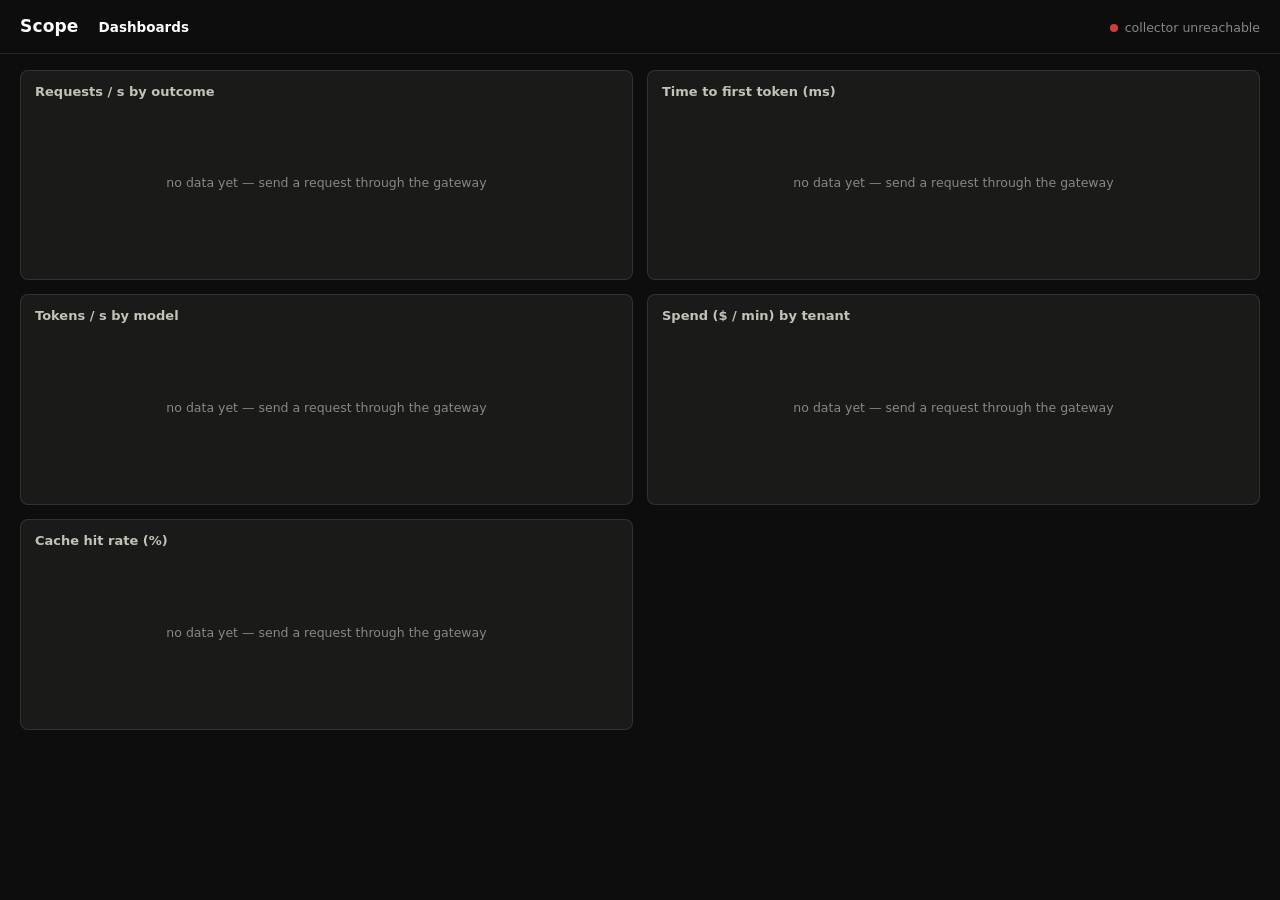
==== internal/ui/static/index.html @ 43813730 "feat(ui): dashboard shell with live charts polling the query API Serve a small embedded dashboard fr" ====
<!doctype html>
<html lang="en">
<head>
  <meta charset="utf-8">
  <meta name="viewport" content="width=device-width, initial-scale=1">
  <title>Scope — live dashboards</title>
  <link rel="stylesheet" href="style.css">
</head>
<body>
  <header>
    <h1>Scope</h1>
    <nav>
      <a href="./" class="active">Dashboards</a>
    </nav>
    <div id="status" class="status" title="collector health">
      <span class="dot"></span><span id="status-text">connecting…</span>
    </div>
  </header>

  <main id="charts" class="grid"></main>

  <script src="chart.js"></script>
  <script src="dashboard.js"></script>
</body>
</html>
---- internal/ui/static/style.css ----
/* Scope dashboard chrome. One committed dark look — this is an
 * observability screen, read in dark ops rooms and demo recordings — with
 * the palette stepped for the dark surface (series colors validated as a
 * set for adjacent-pair CVD separation; identity is never color alone:
 * every multi-series chart carries a legend). */

:root {
  --page: #0d0d0d;
  --surface: #1a1a19;
  --ink: #ffffff;
  --ink-2: #c3c2b7;
  --muted: #898781;
  --grid: #2c2c2a;
  --baseline: #383835;
  --border: rgba(255, 255, 255, 0.10);
  --good: #0ca30c;
  --critical: #d03b3b;
  /* Categorical slots, dark steps, fixed order — dashboard.js assigns
   * series to slots in this order and never re-paints a surviving series
   * when the set changes. */
  --series-1: #3987e5;
  --series-2: #d95926;
  --series-3: #199e70;
  --series-4: #c98500;
  --series-5: #d55181;
  --series-6: #008300;
  --series-7: #9085e9;
  --series-8: #e66767;
}

* { box-sizing: border-box; }

body {
  margin: 0;
  background: var(--page);
  color: var(--ink);
  font: 14px/1.45 system-ui, -apple-system, "Segoe UI", sans-serif;
}

header {
  display: flex;
  align-items: baseline;
  gap: 20px;
  padding: 14px 20px;
  border-bottom: 1px solid var(--border);
}

h1 {
  margin: 0;
  font-size: 17px;
  font-weight: 650;
  letter-spacing: 0.01em;
}

nav { display: flex; gap: 14px; flex: 1; }
nav a { color: var(--ink-2); text-decoration: none; font-size: 13.5px; }
nav a:hover { color: var(--ink); }
nav a.active { color: var(--ink); font-weight: 600; }

.status { display: flex; align-items: center; gap: 7px; color: var(--muted); font-size: 12.5px; }
.status .dot { width: 8px; height: 8px; border-radius: 50%; background: var(--muted); }
.status.ok .dot { background: var(--good); }
.status.down .dot { background: var(--critical); }

.grid {
  display: grid;
  grid-template-columns: repeat(auto-fit, minmax(420px, 1fr));
  gap: 14px;
  padding: 16px 20px 28px;
}

.panel {
  background: var(--surface);
  border: 1px solid var(--border);
  border-radius: 8px;
  padding: 12px 14px 10px;
  min-width: 0;
}

.panel h2 {
  margin: 0 0 2px;
  font-size: 13px;
  font-weight: 600;
  color: var(--ink-2);
}

.panel .now {
  font-size: 22px;
  font-weight: 650;
  min-height: 30px;
}

.panel svg { display: block; width: 100%; }

.panel .empty {
  color: var(--muted);
  font-size: 12.5px;
  display: flex;
  align-items: center;
  justify-content: center;
  height: 160px;
}

/* Legend: colored chip + text ink (text never wears the series color). */
.legend {
  display: flex;
  flex-wrap: wrap;
  gap: 4px 14px;
  padding-top: 6px;
  font-size: 12px;
  color: var(--ink-2);
}
.legend .item { display: inline-flex; align-items: center; gap: 6px; }
.legend .chip { width: 10px; height: 10px; border-radius: 3px; }

/* Chart internals (SVG). */
.gridline { stroke: var(--grid); stroke-width: 1; }
.axisline { stroke: var(--baseline); stroke-width: 1; }
.tick { fill: var(--muted); font-size: 10.5px; font-variant-numeric: tabular-nums; }
.series { fill: none; stroke-width: 2; stroke-linejoin: round; stroke-linecap: round; }

/* Hover layer. */
.crosshair { stroke: var(--baseline); stroke-width: 1; stroke-dasharray: 3 3; }
.hoverdot { stroke: var(--surface); stroke-width: 2; }

.tooltip {
  position: fixed;
  pointer-events: none;
  background: var(--page);
  border: 1px solid var(--border);
  border-radius: 6px;
  padding: 7px 10px;
  font-size: 12px;
  color: var(--ink-2);
  z-index: 10;
  max-width: 300px;
}
.tooltip .t { color: var(--muted); margin-bottom: 3px; font-variant-numeric: tabular-nums; }
.tooltip .row { display: flex; align-items: center; gap: 6px; }
.tooltip .row .chip { width: 8px; height: 8px; border-radius: 2px; flex: none; }
.tooltip .row .v { margin-left: auto; padding-left: 12px; font-variant-numeric: tabular-nums; color: var(--ink); }
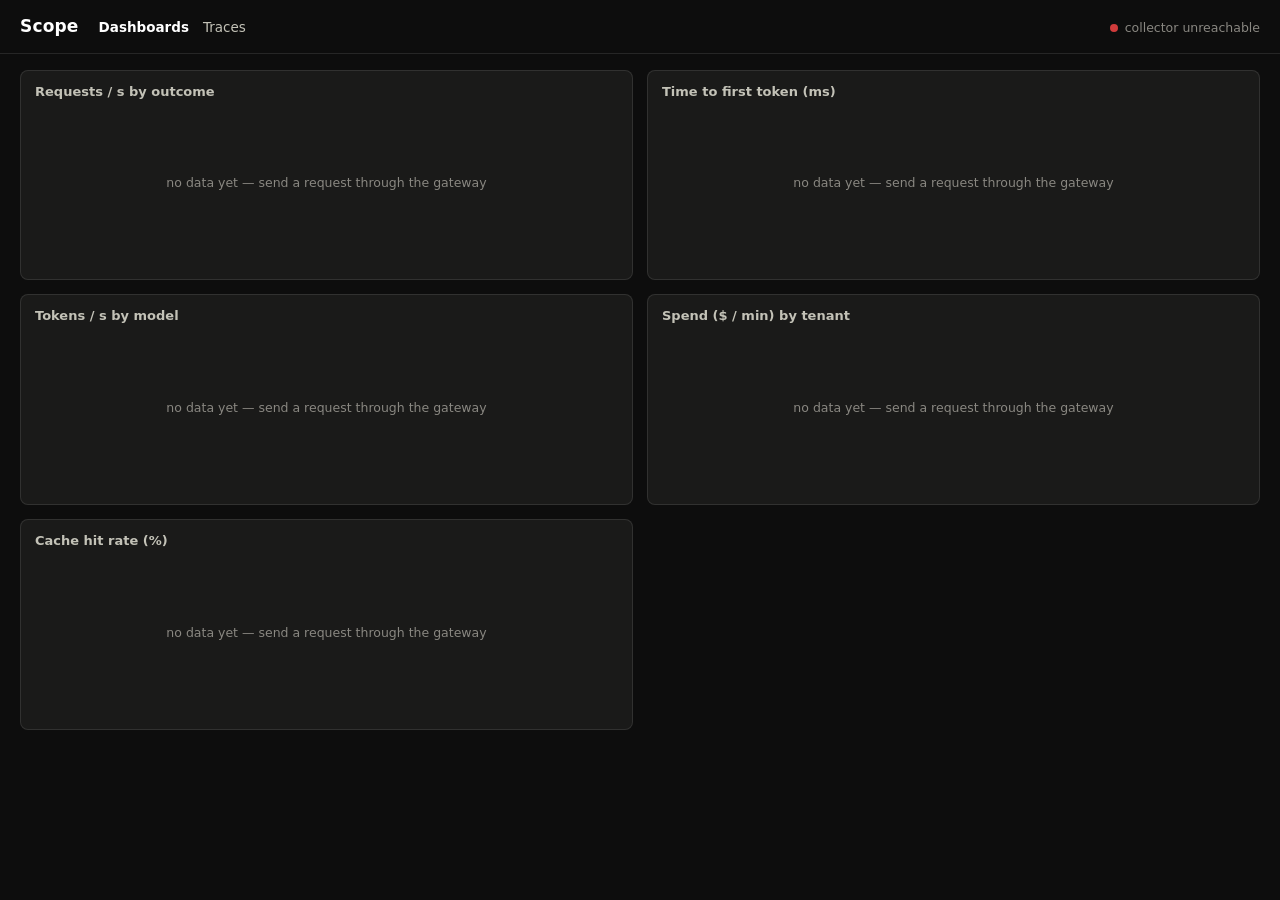
==== commit b066d40d: "feat(ui): request log and trace waterfall viewer Second page of the embedded dashboard: /ui/traces.h" ====
--- a/internal/ui/static/index.html
+++ b/internal/ui/static/index.html
@@ -11,6 +11,7 @@
     <h1>Scope</h1>
     <nav>
       <a href="./" class="active">Dashboards</a>
+      <a href="traces.html">Traces</a>
     </nav>
     <div id="status" class="status" title="collector health">
       <span class="dot"></span><span id="status-text">connecting…</span>
--- a/internal/ui/static/style.css
+++ b/internal/ui/static/style.css
@@ -139,3 +139,83 @@
 .tooltip .row { display: flex; align-items: center; gap: 6px; }
 .tooltip .row .chip { width: 8px; height: 8px; border-radius: 2px; flex: none; }
 .tooltip .row .v { margin-left: auto; padding-left: 12px; font-variant-numeric: tabular-nums; color: var(--ink); }
+
+/* Traces page: request log table + waterfall. */
+.traces {
+  display: flex;
+  flex-direction: column;
+  gap: 14px;
+  padding: 16px 20px 28px;
+}
+
+.traces .panel { overflow-x: auto; }
+
+table { border-collapse: collapse; width: 100%; margin-top: 6px; }
+th {
+  text-align: left;
+  font-size: 11.5px;
+  font-weight: 600;
+  color: var(--muted);
+  text-transform: uppercase;
+  letter-spacing: 0.04em;
+  padding: 4px 12px 6px 0;
+  border-bottom: 1px solid var(--baseline);
+}
+td {
+  padding: 5px 12px 5px 0;
+  border-bottom: 1px solid var(--grid);
+  font-size: 13px;
+  color: var(--ink-2);
+  white-space: nowrap;
+}
+td.mono { font-family: ui-monospace, SFMono-Regular, Menlo, monospace; font-size: 12px; }
+td.num { font-variant-numeric: tabular-nums; text-align: right; }
+th:nth-last-child(-n+3) { text-align: right; padding-right: 12px; }
+td.bad { color: var(--critical); }
+tr.req { cursor: pointer; }
+tr.req:hover td { background: rgba(255, 255, 255, 0.03); }
+tr.req.selected td { background: rgba(57, 135, 229, 0.12); }
+
+/* Waterfall: name column + a track where each bar's offset/width are
+ * percentages of the trace's wall time. */
+.wf-row { display: flex; align-items: center; gap: 10px; padding: 3px 0; }
+.wf-row:hover { background: rgba(255, 255, 255, 0.03); }
+.wf-name {
+  flex: 0 0 220px;
+  font-size: 12.5px;
+  color: var(--ink-2);
+  overflow: hidden;
+  text-overflow: ellipsis;
+  white-space: nowrap;
+}
+.wf-track {
+  position: relative;
+  flex: 1;
+  height: 18px;
+  min-width: 240px;
+  background: repeating-linear-gradient(90deg, transparent 0, transparent calc(10% - 1px), var(--grid) calc(10% - 1px), var(--grid) 10%);
+}
+.wf-bar {
+  position: absolute;
+  top: 3px;
+  height: 12px;
+  border-radius: 3px;
+  min-width: 2px;
+}
+.wf-dur {
+  position: absolute;
+  top: 1px;
+  margin-left: 6px;
+  font-size: 11px;
+  color: var(--muted);
+  font-variant-numeric: tabular-nums;
+  white-space: nowrap;
+}
+.wf-dur.inside {
+  position: absolute;
+  right: 4px;
+  left: auto;
+  top: -1px;
+  margin: 0;
+  color: var(--ink);
+}
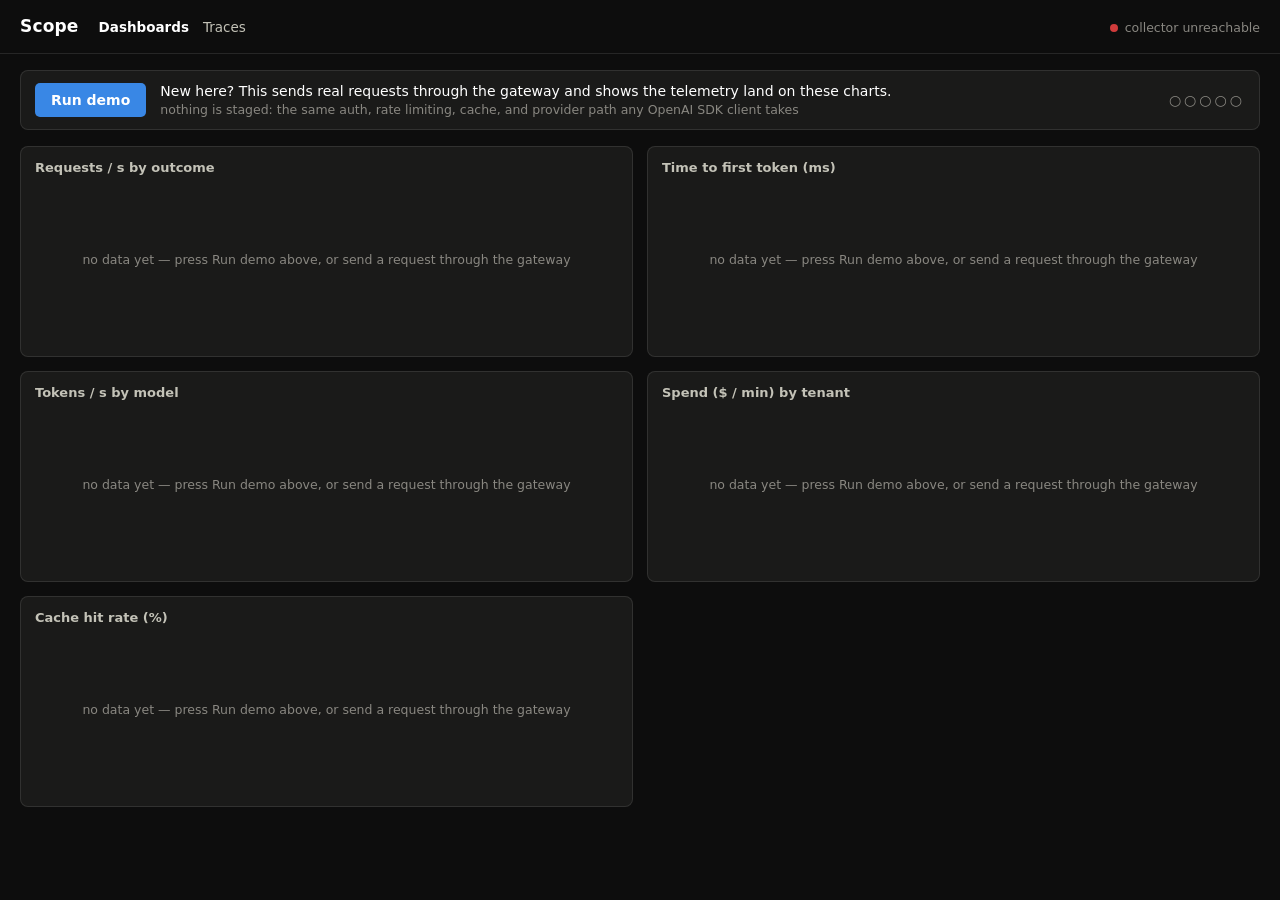
==== commit f86cee16: "feat(ui): guided demo button that narrates real requests through the gateway A fresh deployment open" ====
--- a/internal/ui/static/index.html
+++ b/internal/ui/static/index.html
@@ -18,9 +18,20 @@
     </div>
   </header>
 
+  <div id="demo" class="demo">
+    <button id="demo-run">Run demo</button>
+    <div class="demo-text">
+      <div id="demo-step">New here? This sends real requests through the gateway and shows the telemetry land on these charts.</div>
+      <div id="demo-sub" class="demo-sub">nothing is staged: the same auth, rate limiting, cache, and provider path any OpenAI SDK client takes</div>
+      <div id="demo-out" class="demo-out" hidden></div>
+    </div>
+    <div id="demo-dots" class="demo-dots">○○○○○</div>
+  </div>
+
   <main id="charts" class="grid"></main>
 
   <script src="chart.js"></script>
   <script src="dashboard.js"></script>
+  <script src="demo.js"></script>
 </body>
 </html>
--- a/internal/ui/static/style.css
+++ b/internal/ui/static/style.css
@@ -75,7 +75,58 @@
   border-radius: 8px;
   padding: 12px 14px 10px;
   min-width: 0;
-}
+  transition: border-color 0.3s, box-shadow 0.3s;
+}
+
+/* The demo flashes the panel where its last action's effect lands. */
+.panel.flash {
+  border-color: var(--series-1);
+  box-shadow: 0 0 10px rgba(57, 135, 229, 0.45);
+}
+
+/* Guided demo bar: sits between the header and the charts, where a fresh
+ * page would otherwise open on five empty panels with no hint of what to
+ * do about it. */
+.demo {
+  display: flex;
+  align-items: center;
+  gap: 14px;
+  flex-wrap: wrap;
+  background: var(--surface);
+  border: 1px solid var(--border);
+  border-radius: 8px;
+  padding: 10px 14px;
+  margin: 16px 20px 0;
+}
+.demo button {
+  border: 0;
+  border-radius: 5px;
+  padding: 7px 16px;
+  background: var(--series-1);
+  color: var(--ink);
+  font: inherit;
+  font-weight: 600;
+  cursor: pointer;
+  white-space: nowrap;
+}
+.demo button:disabled { opacity: 0.55; cursor: default; }
+.demo-text { flex: 1; min-width: 260px; }
+.demo-sub { color: var(--muted); font-size: 12.5px; }
+.demo-sub a, .demo-out a { color: var(--series-1); }
+.demo-out {
+  margin-top: 6px;
+  padding: 6px 9px;
+  background: var(--page);
+  border: 1px solid var(--border);
+  border-radius: 5px;
+  font-family: ui-monospace, SFMono-Regular, Menlo, monospace;
+  font-size: 12px;
+  color: var(--ink-2);
+  max-height: 54px;
+  overflow-y: auto;
+  white-space: pre-wrap;
+}
+.demo-dots { color: var(--muted); letter-spacing: 3px; }
 
 .panel h2 {
   margin: 0 0 2px;
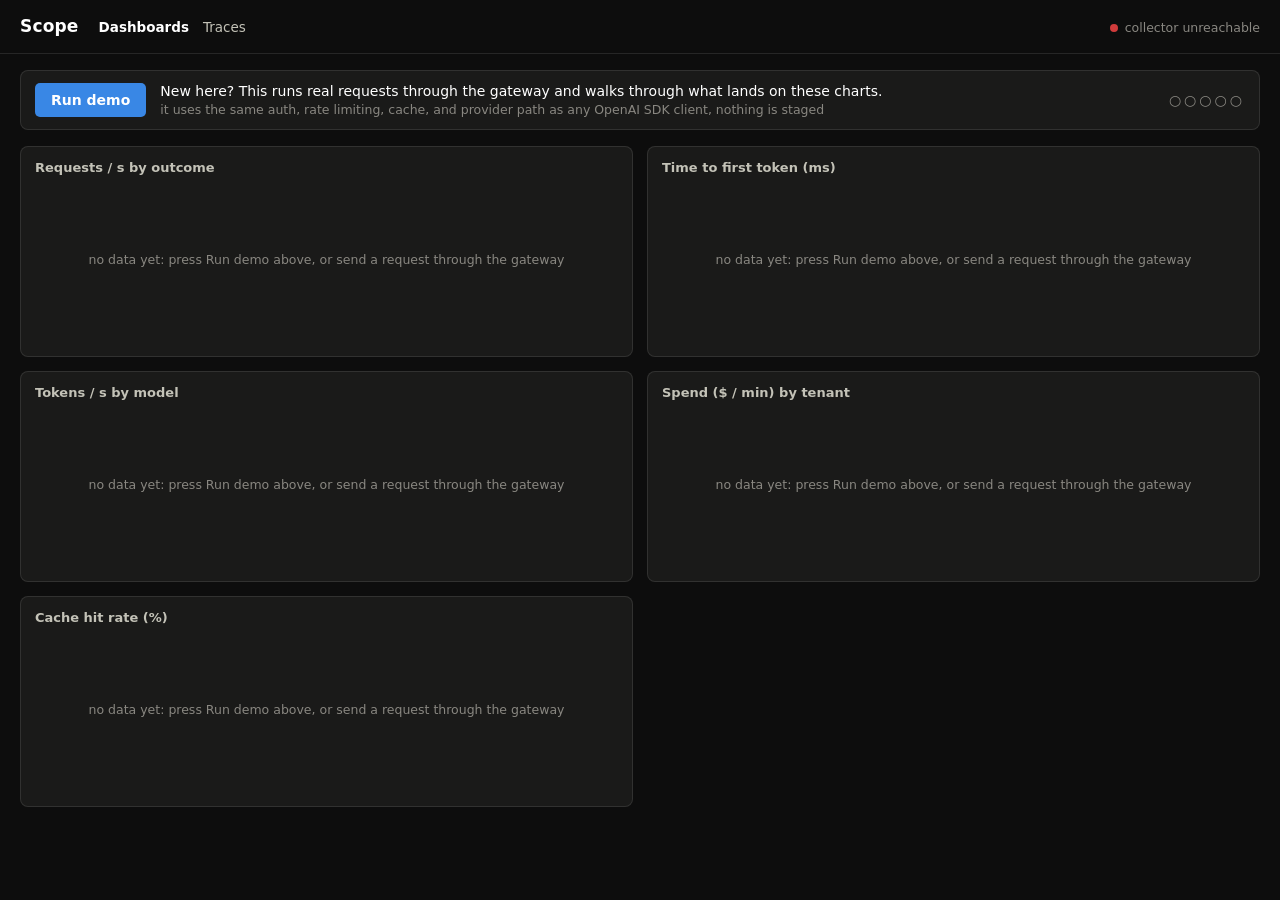
==== commit 675f81c9: "fix(ui): plainer wording in the guided demo narration The demo copy leaned on em dashes and arrow ch" ====
--- a/internal/ui/static/index.html
+++ b/internal/ui/static/index.html
@@ -21,8 +21,8 @@
   <div id="demo" class="demo">
     <button id="demo-run">Run demo</button>
     <div class="demo-text">
-      <div id="demo-step">New here? This sends real requests through the gateway and shows the telemetry land on these charts.</div>
-      <div id="demo-sub" class="demo-sub">nothing is staged: the same auth, rate limiting, cache, and provider path any OpenAI SDK client takes</div>
+      <div id="demo-step">New here? This runs real requests through the gateway and walks through what lands on these charts.</div>
+      <div id="demo-sub" class="demo-sub">it uses the same auth, rate limiting, cache, and provider path as any OpenAI SDK client, nothing is staged</div>
       <div id="demo-out" class="demo-out" hidden></div>
     </div>
     <div id="demo-dots" class="demo-dots">○○○○○</div>
